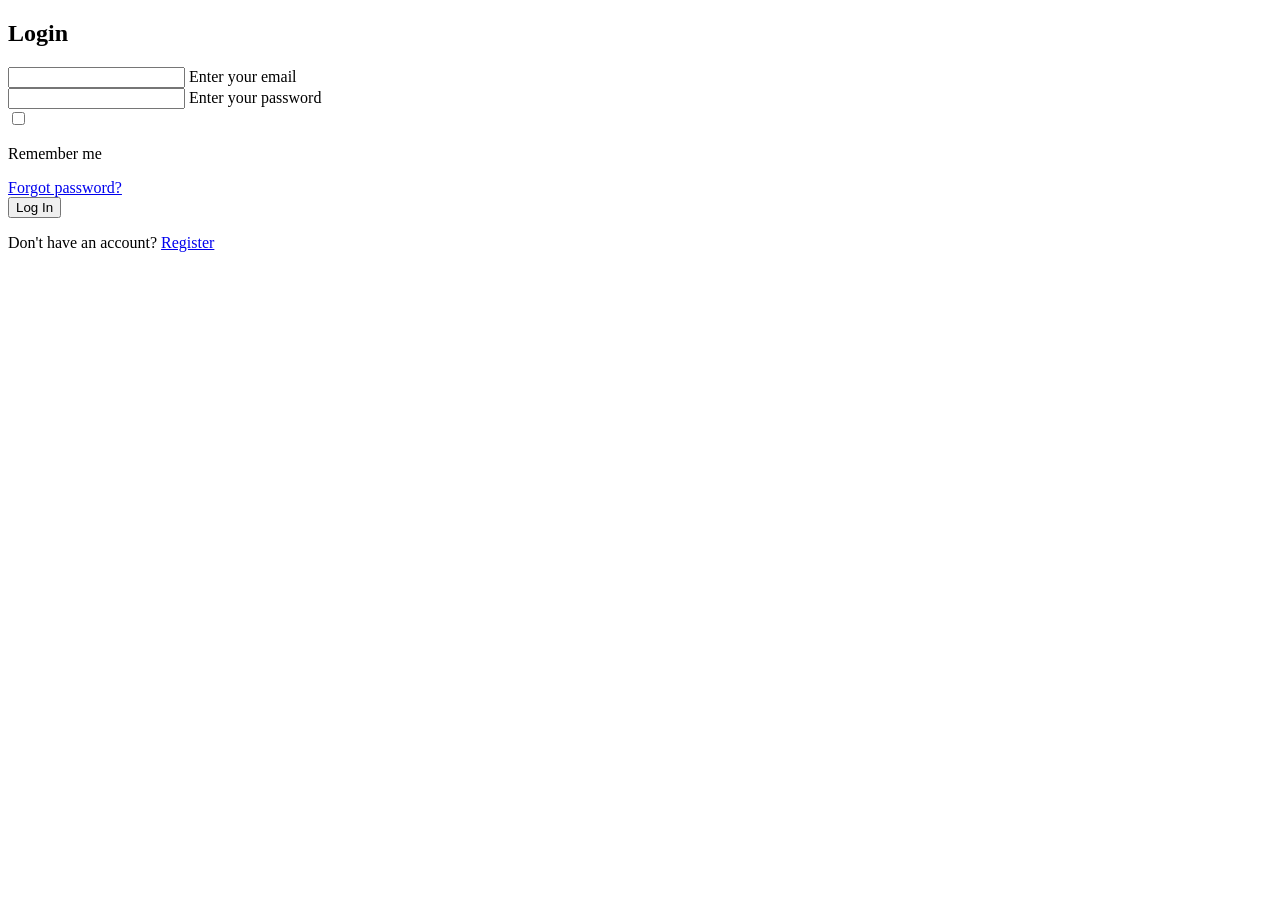
==== login/index.html @ 4c7ba095 "Add files via upload" ====
<!DOCTYPE html>
<!-- Coding By CodingNepal - www.codingnepalweb.com -->
<html>
<head>
  <meta charset="UTF-8">
  <meta name="viewport" content="width=device-width, initial-scale=1.0">
  <title>Glassmorphism Login Form | CodingNepal</title>
  <link rel="stylesheet" href="style.css">
</head>
<body>
  <div class="wrapper">
    <form action="#">
      <h2>Login</h2>
        <div class="input-field">
        <input type="text" required>
        <label>Enter your email</label>
      </div>
      <div class="input-field">
        <input type="password" required>
        <label>Enter your password</label>
      </div>
      <div class="forget">
        <label for="remember">
          <input type="checkbox" id="remember">
          <p>Remember me</p>
        </label>
        <a href="#">Forgot password?</a>
      </div>
      <button type="submit">Log In</button>
      <div class="register">
        <p>Don't have an account? <a href="#">Register</a></p>
      </div>
    </form>
  </div>
</body>
</html>
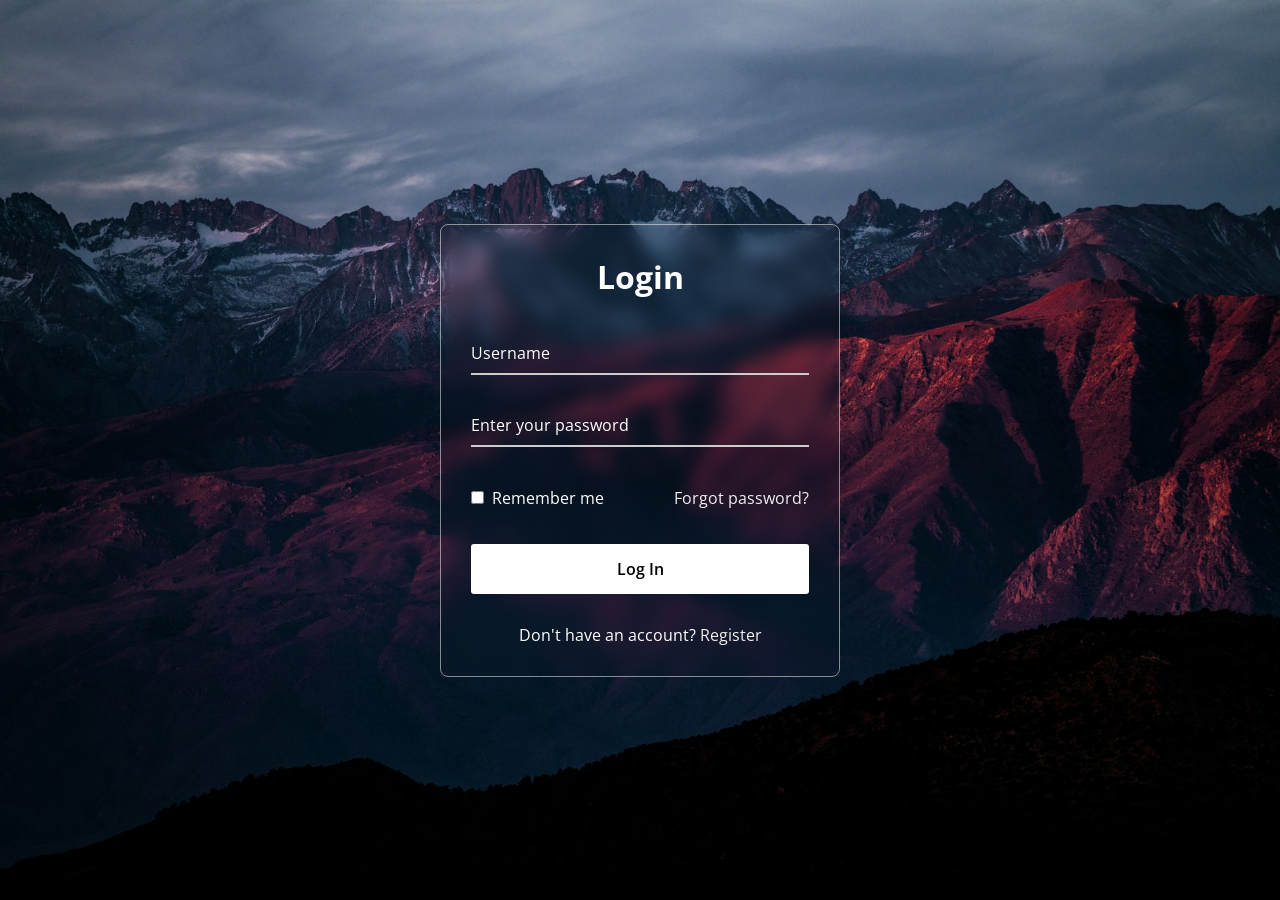
==== commit 84da1607: "Update index.html" ====
--- a/login/index.html
+++ b/login/index.html
@@ -9,14 +9,14 @@
 </head>
 <body>
   <div class="wrapper">
-    <form action="#">
+    <form action="#" id="loginForm">
       <h2>Login</h2>
         <div class="input-field">
-        <input type="text" required>
-        <label>Enter your email</label>
+        <input type="text" id="username" required>
+        <label>Username</label>
       </div>
       <div class="input-field">
-        <input type="password" required>
+        <input type="password" id="password" required>
         <label>Enter your password</label>
       </div>
       <div class="forget">
@@ -30,7 +30,11 @@
       <div class="register">
         <p>Don't have an account? <a href="#">Register</a></p>
       </div>
-    </form>
+          <div id="alertBox" class="alert" style="display:none;"></div>
+      </form>
   </div>
+
+
+<script src="js/login.js"></script>
 </body>
-</html>+</html>
--- a/login/style.css
+++ b/login/style.css
@@ -0,0 +1,158 @@
+@import url("https://fonts.googleapis.com/css2?family=Open+Sans:wght@200;300;400;500;600;700&display=swap");
+
+* {
+  margin: 0;
+  padding: 0;
+  box-sizing: border-box;
+  font-family: "Open Sans", sans-serif;
+}
+
+body {
+  display: flex;
+  align-items: center;
+  justify-content: center;
+  min-height: 100vh;
+  width: 100%;
+  padding: 0 10px;
+}
+
+body::before {
+  content: "";
+  position: absolute;
+  width: 100%;
+  height: 100%;
+  background: url("hero-bg.jpg"), #000;
+  background-position: center;
+  background-size: cover;
+}
+
+.wrapper {
+  width: 400px;
+  border-radius: 8px;
+  padding: 30px;
+  text-align: center;
+  border: 1px solid rgba(255, 255, 255, 0.5);
+  backdrop-filter: blur(9px);
+  -webkit-backdrop-filter: blur(9px);
+}
+
+form {
+  display: flex;
+  flex-direction: column;
+}
+
+h2 {
+  font-size: 2rem;
+  margin-bottom: 20px;
+  color: #fff;
+}
+
+.input-field {
+  position: relative;
+  border-bottom: 2px solid #ccc;
+  margin: 15px 0;
+}
+
+.input-field label {
+  position: absolute;
+  top: 50%;
+  left: 0;
+  transform: translateY(-50%);
+  color: #fff;
+  font-size: 16px;
+  pointer-events: none;
+  transition: 0.15s ease;
+}
+
+.input-field input {
+  width: 100%;
+  height: 40px;
+  background: transparent;
+  border: none;
+  outline: none;
+  font-size: 16px;
+  color: #fff;
+}
+
+.input-field input:focus~label,
+.input-field input:valid~label {
+  font-size: 0.8rem;
+  top: 10px;
+  transform: translateY(-120%);
+}
+
+.forget {
+  display: flex;
+  align-items: center;
+  justify-content: space-between;
+  margin: 25px 0 35px 0;
+  color: #fff;
+}
+
+#remember {
+  accent-color: #fff;
+}
+
+.forget label {
+  display: flex;
+  align-items: center;
+}
+
+.forget label p {
+  margin-left: 8px;
+}
+
+.wrapper a {
+  color: #efefef;
+  text-decoration: none;
+}
+
+.wrapper a:hover {
+  text-decoration: underline;
+}
+
+button {
+  background: #fff;
+  color: #000;
+  font-weight: 600;
+  border: none;
+  padding: 12px 20px;
+  cursor: pointer;
+  border-radius: 3px;
+  font-size: 16px;
+  border: 2px solid transparent;
+  transition: 0.3s ease;
+}
+
+button:hover {
+  color: #fff;
+  border-color: #fff;
+  background: rgba(255, 255, 255, 0.15);
+}
+
+.register {
+  text-align: center;
+  margin-top: 30px;
+  color: #fff;
+}
+
+.alert{
+  background: #e44e4e;
+  color: white;
+  padding: 10px;
+  text-align: center;
+  border:1px solid #b32929;
+}
+#message{
+  background: #ff4e4e;
+  color: white;
+  text-align: center;
+  margin-top: 20px;
+}
+#alertBox{
+  position: fixed;
+  top: 20px;
+  left: 20%;
+  transform: translateX(-50%);
+  z-index: 999;
+}
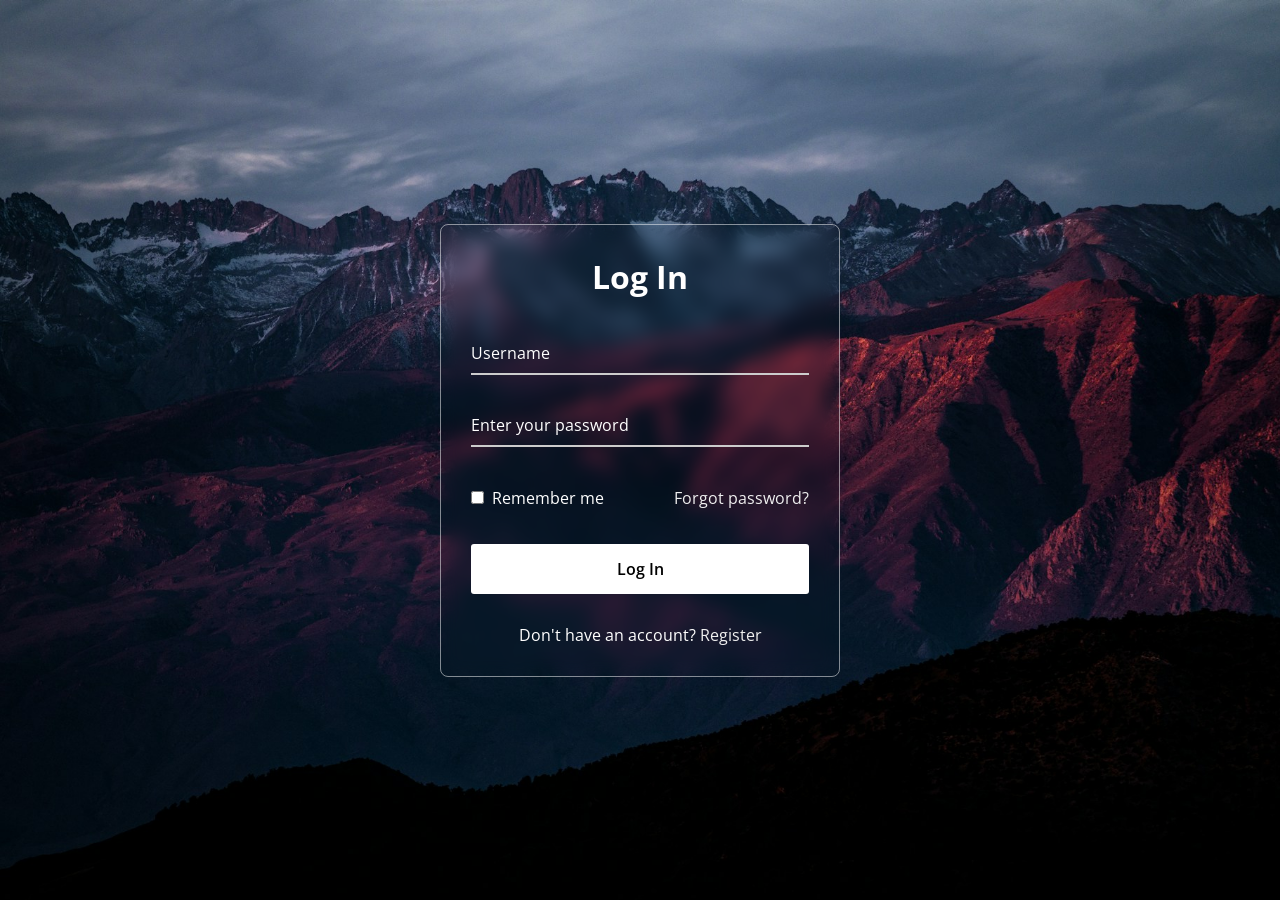
==== commit c5720f82: "Update index.html" ====
--- a/login/index.html
+++ b/login/index.html
@@ -4,13 +4,13 @@
 <head>
   <meta charset="UTF-8">
   <meta name="viewport" content="width=device-width, initial-scale=1.0">
-  <title>Glassmorphism Login Form | CodingNepal</title>
+  <title>Sudut Manis Login Form | Kudapan Favoritmu</title>
   <link rel="stylesheet" href="style.css">
 </head>
 <body>
   <div class="wrapper">
     <form action="#" id="loginForm">
-      <h2>Login</h2>
+      <h2>Log In</h2>
         <div class="input-field">
         <input type="text" id="username" required>
         <label>Username</label>
